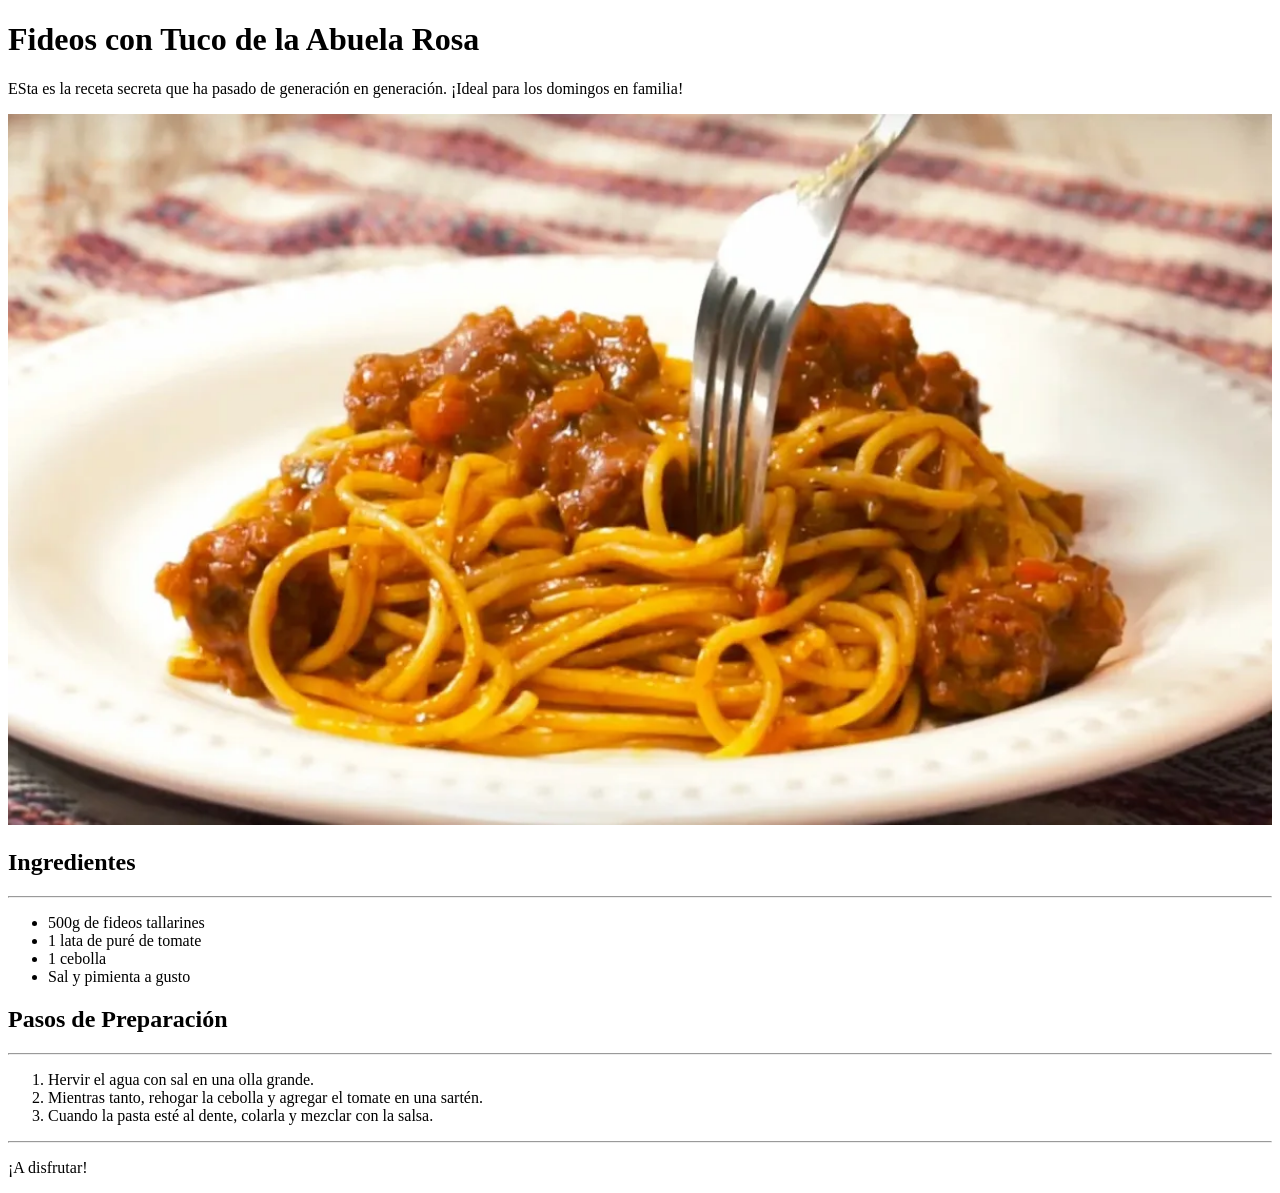
==== 01-Receta-Abuela/index.html @ f32903ea "Ejercicio 01 completado" ====
<!DOCTYPE html>
<html lang="en">
<head>
    <meta charset="UTF-8">
    <meta name="viewport" content="width=device-width, initial-scale=1.0">
    <title>La receta de la abuela</title>
</head>
<body>
    <h1>Fideos con Tuco de la Abuela Rosa</h1>
    <p>ESta es la receta secreta que ha pasado de generación en generación. ¡Ideal para los domingos en familia!</p>

    <img src="./assets/plato-final.jpg" alt="Fideos con Tuco de la Abuela Rosa" width="100%">

    <h2>Ingredientes</h2>
    <hr>
    <ul>
        <li>500g de fideos tallarines</li>
        <li>1 lata de puré de tomate</li>
        <li>1 cebolla</li>
        <li>Sal y pimienta a gusto</li>
    </ul>

    <h2>Pasos de Preparación</h2>
    <hr>
    <ol>
        <li>Hervir el agua con sal en una olla grande.</li>
        <li>Mientras tanto, rehogar la cebolla y agregar el tomate en una sartén.</li>
        <li>Cuando la pasta esté al dente, colarla y mezclar con la salsa.</li>
    </ol>
    <hr>
    <p>¡A disfrutar!</p>
</body>
</html>
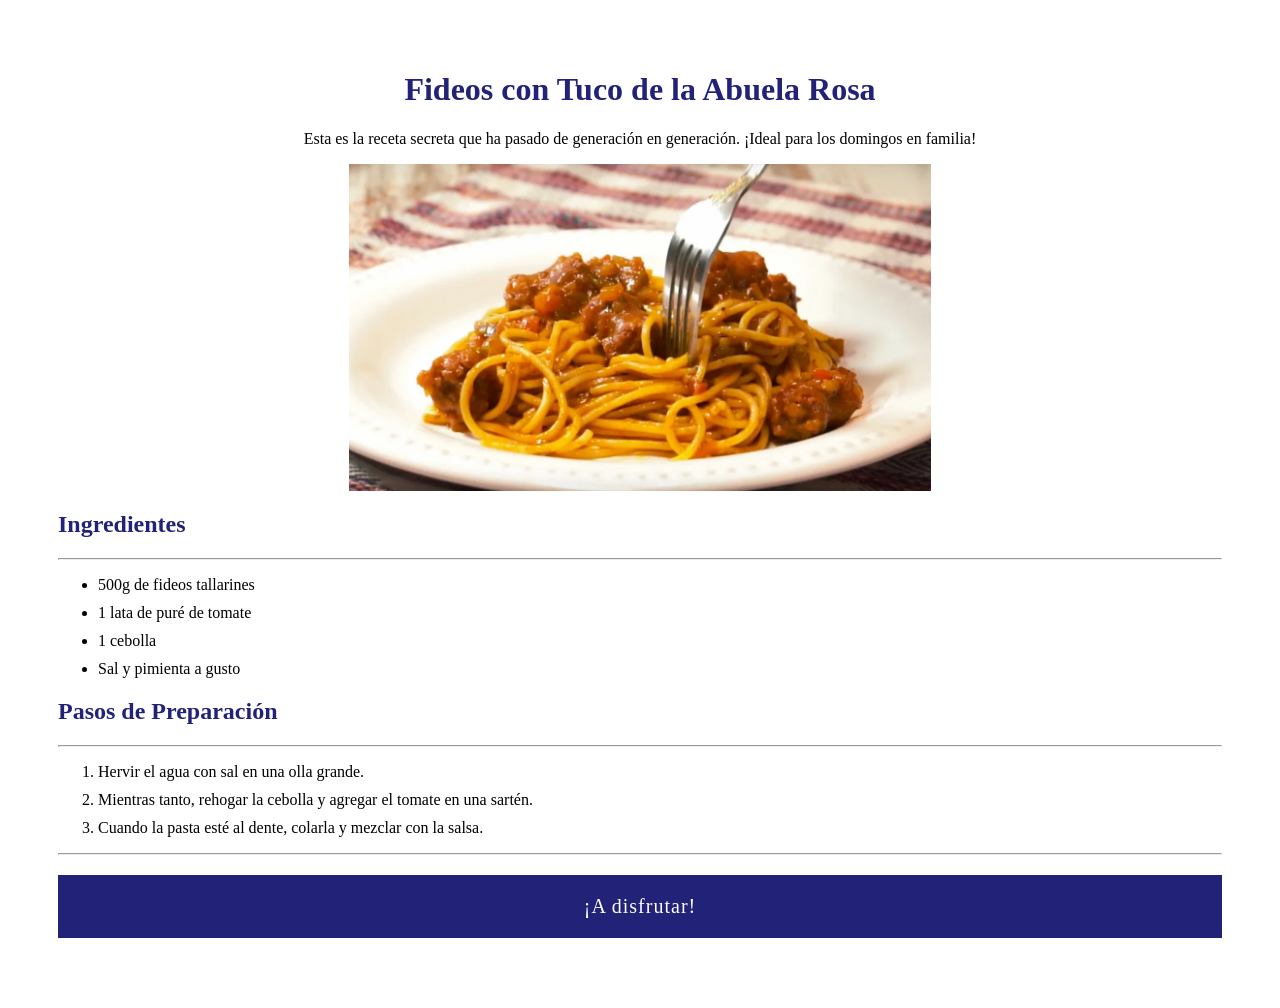
==== commit dea74bf7: "Agrego estilos de css" ====
--- a/01-Receta-Abuela/index.html
+++ b/01-Receta-Abuela/index.html
@@ -4,15 +4,19 @@
     <meta charset="UTF-8">
     <meta name="viewport" content="width=device-width, initial-scale=1.0">
     <title>La receta de la abuela</title>
+    <link rel="stylesheet" href="style.css">
 </head>
 <body>
     <h1>Fideos con Tuco de la Abuela Rosa</h1>
-    <p>ESta es la receta secreta que ha pasado de generación en generación. ¡Ideal para los domingos en familia!</p>
+    <p>Esta es la receta secreta que ha pasado de generación en generación. ¡Ideal para los domingos en familia!</p>
 
-    <img src="./assets/plato-final.jpg" alt="Fideos con Tuco de la Abuela Rosa" width="100%">
+    <div class="container-img">
+
+        <img src="./assets/plato-final.jpg" alt="Fideos con Tuco de la Abuela Rosa" width="50%">
+    </div>
 
     <h2>Ingredientes</h2>
-    <hr>
+    <hr> 
     <ul>
         <li>500g de fideos tallarines</li>
         <li>1 lata de puré de tomate</li>
@@ -28,6 +32,9 @@
         <li>Cuando la pasta esté al dente, colarla y mezclar con la salsa.</li>
     </ol>
     <hr>
-    <p>¡A disfrutar!</p>
+    <footer>
+        <p id="footer">¡A disfrutar!</p>
+
+    </footer>
 </body>
 </html>
--- a/01-Receta-Abuela/style.css
+++ b/01-Receta-Abuela/style.css
@@ -0,0 +1,42 @@
+:root {
+  --color-fuente: rgb(34, 34, 121);
+  margin: 50px;
+}
+
+h1 {
+    color: var(--color-fuente);
+    text-align: center;
+}
+
+p {
+    text-align: center;
+    font-size: 16px;
+}
+
+.container-img {
+    display: flex;
+    justify-content: center;
+}
+h2 {
+    color: var(--color-fuente);
+}
+
+hr {
+    color: var(--color-fuente);
+}
+
+li {
+    margin-bottom: 10px;
+}
+footer {
+    margin-bottom: 0px;
+}
+#footer {
+    background-color: var(--color-fuente);
+    padding: 20px;
+    color: #fff;
+    font-size: 20px;
+    text-align: center;
+    letter-spacing: 1px;
+    
+}
